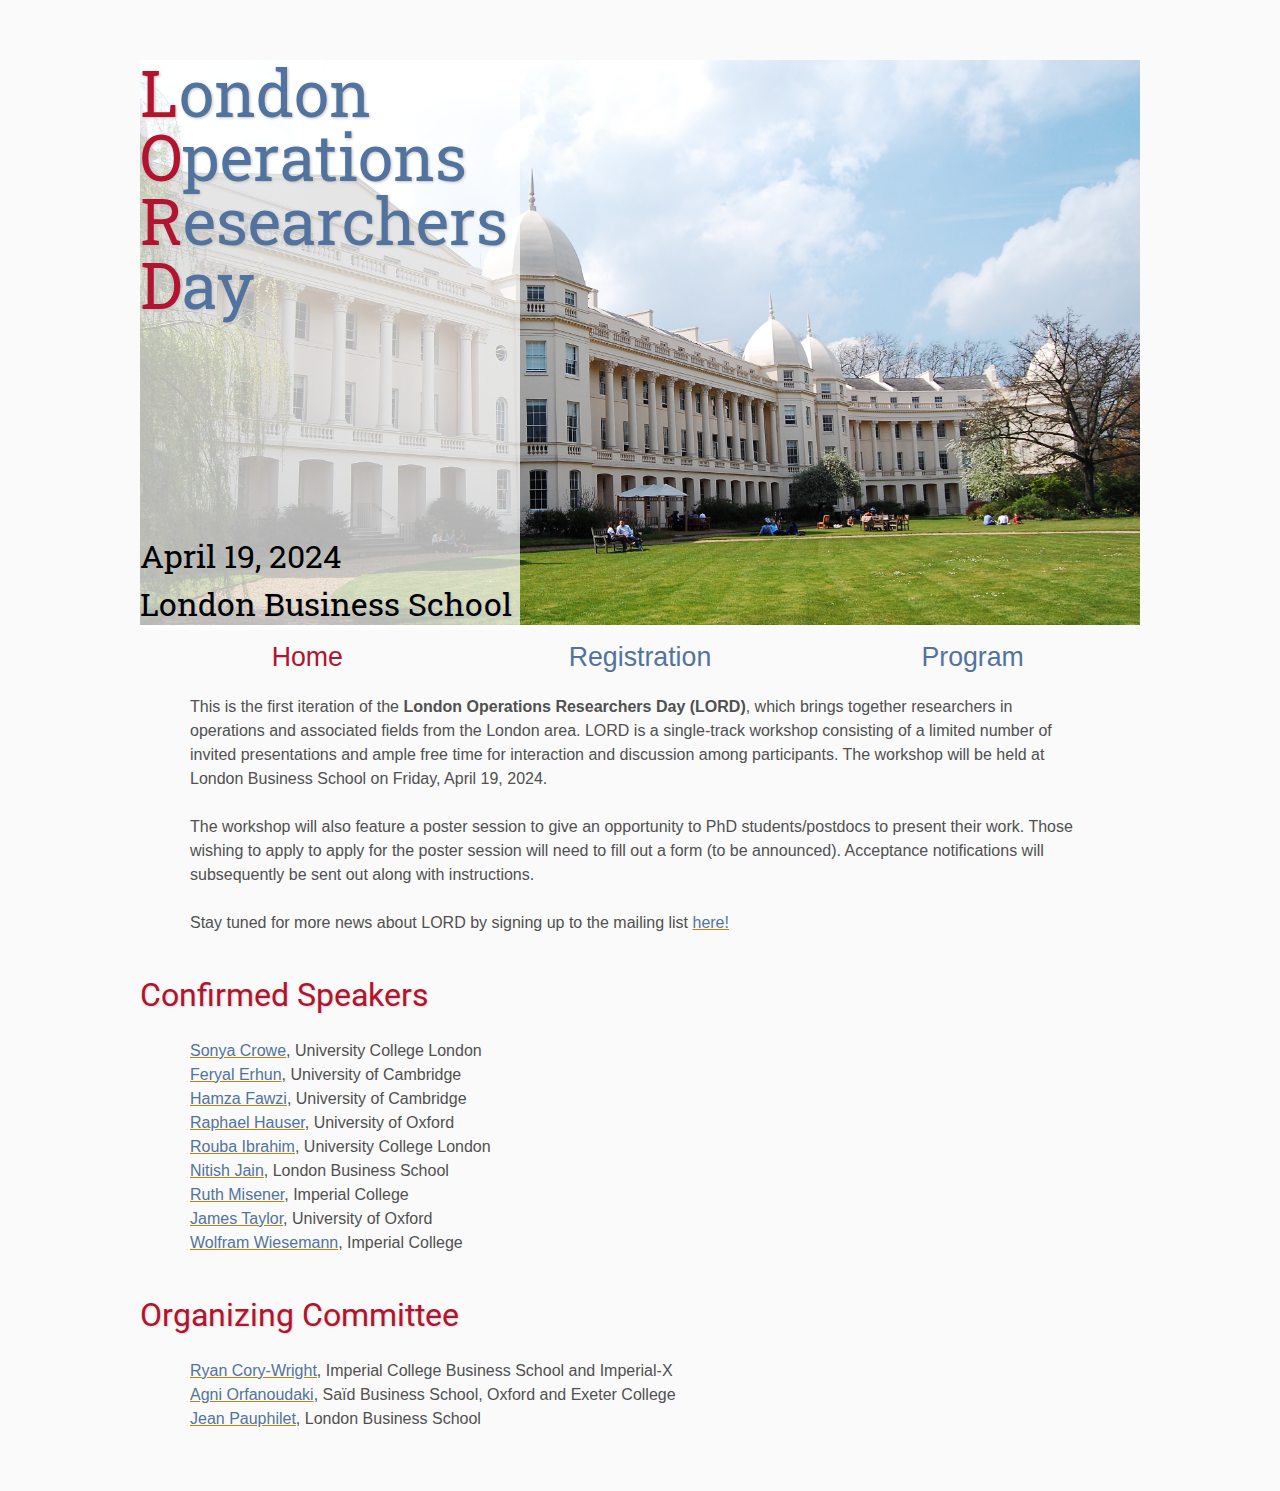
==== index.html @ 884ba96b "fix banner" ====
<!DOCTYPE html>
<html lang='en'>

<head>
    <base href=".">
    <link rel="shortcut icon" type="image/png" href="assets/RS9327_LBS_Standard_Logo_RGB_AW-hpr.jpg"/>
    <link rel="stylesheet" type="text/css" media="all" href="assets/main.css"/>
    <meta name="description" content="London Operations Researchers Day 2024">
    <meta name="resource-type" content="document">
    <meta name="distribution" content="global">
    <meta name="KeyWords" content="Conference">
    <title>London Operations Researchers Day 2024</title>
</head>

<body>

    <div class="banner">
        <img src="assets/LBS_campus_2.jpg" width=1000px alt="Conference Template Banner">
        <div class="top-left">
            <span>L</span>ondon <br> <span>O</span>perations <br> <span>R</span>esearchers <br> <span>D</span>ay
            <!-- <span class="title1">London</span><br><span class="title2">Operations Researchers</span><span class="title1">Day</span>  -->
        <!-- </span> -->
        <br>
        <br>
        <br>
        <br>
        <p  style="font-size: 2rem; color: #000000; line-height: 1.5em; width: auto"> April 19, 2024 <br> London Business School</p>
        </div>
        <!-- <div class="bottom-left">
            April 19, 2024 <br> London Business School
        </div> -->
    </div>

    <table class="navigation">
        <tr>
            <td class="navigation">
                <a class="current" title="Conference Home Page" href=".">Home</a>
            </td>
            <td class="navigation">
                <a title="Register for the Conference" href="registration">Registration</a>
            </td>
            <td class="navigation">
                <a title="Conference Program" href="program">Program</a> 
            </td>
            <!-- <td class="navigation">
                <a title="Directions to the Conference" href="directions">Directions</a>
            </td> -->
        </tr>
    </table>
    <br>
    <p>
        This is the first iteration of the <b>London Operations Researchers Day (LORD)</b>, which brings together researchers in operations and associated fields from the London area. LORD is a single-track workshop consisting of a limited number of invited presentations and ample free time for interaction and discussion among participants. The workshop will be held at London Business School on Friday, April 19, 2024.
    </p>    

    <p>
        The workshop will also feature a poster session to give an opportunity to PhD students/postdocs to present their work. Those wishing to apply to apply for the poster session will need to fill out a form (to be announced). Acceptance notifications will subsequently be sent out along with instructions.
    </p>    

    <p>
        Stay tuned for more news about LORD by signing up to the mailing list <a href="https://forms.gle/xireyoNYfG6FF1X98">here!</a>
    </p>
    
    <h2>Confirmed Speakers</h2>
    <p>
       <a href="https://profiles.ucl.ac.uk/8637-sonya-crowe">Sonya Crowe</a>, University College London <br>
       <a href="https://www.jbs.cam.ac.uk/people/feryal-erhun/">Feryal Erhun</a>, University of Cambridge <br>
       <a href="https://www.damtp.cam.ac.uk/user/hf323/">Hamza Fawzi</a>, University of Cambridge <br>
       <a href="https://www.maths.ox.ac.uk/people/raphael.hauser">Raphael Hauser</a>, University of Oxford <br>
       <a href="https://www.mgmt.ucl.ac.uk/people/roubaibrahim">Rouba Ibrahim</a>, University College London <br>
       <a href="https://www.london.edu/faculty-and-research/faculty-profiles/j/jain-n">Nitish Jain</a>, London Business School <br>
       <a href="http://wp.doc.ic.ac.uk/rmisener/">Ruth Misener</a>, Imperial College <br>
       <a href="https://users.ox.ac.uk/~mast0315/">James Taylor</a>, University of Oxford <br>
       <a href="http://wp.doc.ic.ac.uk/wwiesema/">Wolfram Wiesemann</a>, Imperial College <br>
    </p>

    <h2>Organizing Committee</h2>
    <p>
       <a href="https://ryancorywright.github.io">Ryan Cory-Wright</a>, Imperial College Business School and Imperial-X <br>
       <a href="http://www.mit.edu/~agniorf/">Agni Orfanoudaki</a>, Sa&iumld Business School, Oxford and Exeter College <br>
       <a href="https://jeanpauphilet.github.io/">Jean Pauphilet</a>, London Business School
    </p>




</body>
</html>
---- assets/main.css ----
/* main.css */

/* These are the colors and fonts used throughout the webpage.
 * I've listed them here so that a user may easily
 * do a search-and-replace for these to change the site theme.
 *   'Roboto',sans-serif; Font for the title text
 *   'Roboto-Slab',serif; Font for the body text 
 *   #fafafa; Background color of the site
 *   #505050; Foreground (text) color of the site
 *   #52739e; Navy, "Template" in the logo, current page in navigation, special titles in the Program
 *   #b2132e; Reddish, "Conference" in the logo, hover color for links
 *   #813c54; Heading color, titles in the Program
 *   #b8860b; Dark Goldenrod, color for links
 */

@import url('https://fonts.googleapis.com/css?family=Roboto%7CRoboto+Slab');

*{
    border:0;
    font:inherit;
    font-size:1em;
    margin:0;
    padding:0;
    vertical-align:baseline;
}

body{
    background-color: #fafafa;
    background-size: cover;
    background-attachment: fixed;
    color: #505050; 
    text-align:left;
    font-family:'Roboto Flex',sans-serif;
    font-size:1em;
    line-height:1.5em;
    margin: 60px auto;
    width: 1000px;
}

a{color:  #52739e; text-decoration:none;}
/* a.current{color: #e82945;} */
a.current{color: #b2132e;}
a.current:hover{color: #b2132e;}
a:hover{color: #b2132e;}
a:active{color: #b2132e;}
/* h1,h2,h3,h4{clear:left; color: #813c54; margin:1.5em 0em 1em 0em; font-family:'Roboto Slab',serif; text-shadow: 1px 1px 2px #d0d0d0;} */
h1,h2,h3,h4{clear:left; color: #b2132e; margin:1.5em 0em 1em 0em; font-family:'Roboto',serif; text-shadow: 1px 1px 2px #d0d0d0;}

h1{font-size:2.67em;}
h2{font-size:2.00em;}
h3{font-size:1.67em;}
h4{font-size:1.33em;}
p{list-style:none; margin:24px auto 24px auto; padding:0px; width:900px; text-align:left;}
li a, p a {text-decoration:underline; text-decoration-color:#b8860b;}
ul{list-style:none; margin:24px auto 24px auto; padding:0px; width:800px; text-align:left;}
ul li{list-style:none; margin:0px auto 0px auto; padding:0px; text-align:left;}
i,em{font-style:italic;}
b,strong{font-weight:bold;}
sup{
    vertical-align: super;
    font-size: 0.8em;
    line-height: 0;
}
sub{
    vertical-align: sub;
    font-size: 0.8em;
    line-height: 0;
}
table{
    width: 1000px;
    margin: 12px auto 24px auto;
    float: left;
    /* UNCOMMENT THIS FOR DEBUGGING THE ALIGNMENT */
    /*border: 1px solid black;*/
}
th,td{
    text-align: left;
    /* UNCOMMENT THIS FOR DEBUGGING THE ALIGNMENT */
    /*border: 1px solid black;*/
}

/* Website Banner */
.banner {position: relative; font-family:'Roboto Slab',serif;}
/* .top-left {font-size:5.33em; line-height:1em; color: #505050; background: #fafafa; text-align: left; width: 1000px; height: auto; position: absolute; padding: 0 0 0 0; top: 0px;} */
.top-left {font-size:4em; line-height:1em; color: #52739e; background: rgba(255,255,255,0.7) ; text-align: left; width: 380px; height: 570px; position: absolute; padding: 0 0 0 0; top: 0px; text-shadow: 1px 1px 3px #c0c0c0;}
.bottom-right {font-size:2.33em; color: #fafafa; line-height: 1.5em; width: auto; height: 100px; padding: 0px 27px 27px 0px; text-align: right; position: absolute; bottom: 0px; right: 0px; text-shadow: 0px 0px 6px #000000;}
.bottom-left {font-size:2em; color: #000000; line-height: 1.5em; width: auto; height: 100px; padding: 0 0 0 0; text-align: left; position: absolute; bottom: 0px; right: 0px;}



.banner span {
    color: #b2132e;
    }

/* Conference Title Logo */
.title1{color: #b2132e; text-shadow: 1px 1px 3px #c0c0c0;} 
.title2{color: #52739e; text-shadow: 1px 1px 3px #c0c0c0;}
.year{color: #505050; font-size:0.67em; font-weight: lighter;}

/* Navigation Links (Home, Registration, etc) */
table.navigation{width:1000px;}
td.navigation{font-size:1.67em; white-space:nowrap; width:30%; text-align:center; vertical-align:middle; padding:0px 0px 0px 0px;}

/* Sponsor Images */
table.sponsors{width:800px;}
td.sponsor{white-space:nowrap; width:33%; text-align:center; vertical-align:middle; padding:0px 0px 0px 0px;}
td.sponsor img{width: 100%}

/* The Table on the Program Page */
td.room{padding: 4px 12px 4px 4px; width: 90%; vertical-align:bottom; font-size:1.67em; color: #52739e; height:32px;}
td.date{white-space:nowrap; width:130px; text-align:left; vertical-align:top; padding:4px 16px 0px 0px;}
td.title{padding: 4px 12px 4px 4px; width: 90%; vertical-align:top; font-size:1.5em; color: #813c54; height:32px; font-family:'Roboto Slab',serif; text-shadow: 1px 1px 2px #d0d0d0; }
td.title-special{padding: 4px 12px 4px 4px; width: 90%; vertical-align:top; font-size:1.3em; color: #52739e; height:32px; font-family:'Roboto',sans-serif; text-shadow: 1px 1px 2px #d0d0d0;}
td.speaker{padding: 4px 12px 4px 4px; font-style: italic; font-size:1em; max-height:999999px}
td.abstract{padding: 4px 12px 12px 4px; font-size:1em; max-height:999999px}
td.abstract img{display: block; margin: 4px auto 8px auto}
table.plenary{padding-top: 8px; background: #ffffff;}

/* Registration and Directions iframes and Images */
iframe.registration{display:block; margin:1em auto 2em auto; width:700px; height:1400px; border:none;}
iframe.directions{display:block; margin:1em auto 2em auto; width:800px; height:400px; border:none;}
img.center{display:block; width:67%; margin:1em auto 2em auto;}

/* Flyer Images */
table.flyers{width:800px;}
td.flyer{white-space:nowrap; width:50%; text-align:center; vertical-align:middle; padding:0px 0px 0px 0px;}
td.sponsor img{width: 100%}

footer{font-size:0.875em; margin-top:12em; text-align:center;}

/* My hacky way of making the site mobile-friendly */
@media only screen and (max-width: 1100px) {
    h2{font-size:3.00em;}
    p{font-size:1.5em; line-height:1.5em;}
    th,td,tr{font-size:1.5em; line-height:1.5em;}
    td.date{font-size:1em; padding-top:0.5em; text-align: left;}
    td.navigation{font-size:1.5em; padding:0px 20px 0px 20px;}
    table.footer{font-size:0.33em;}
}
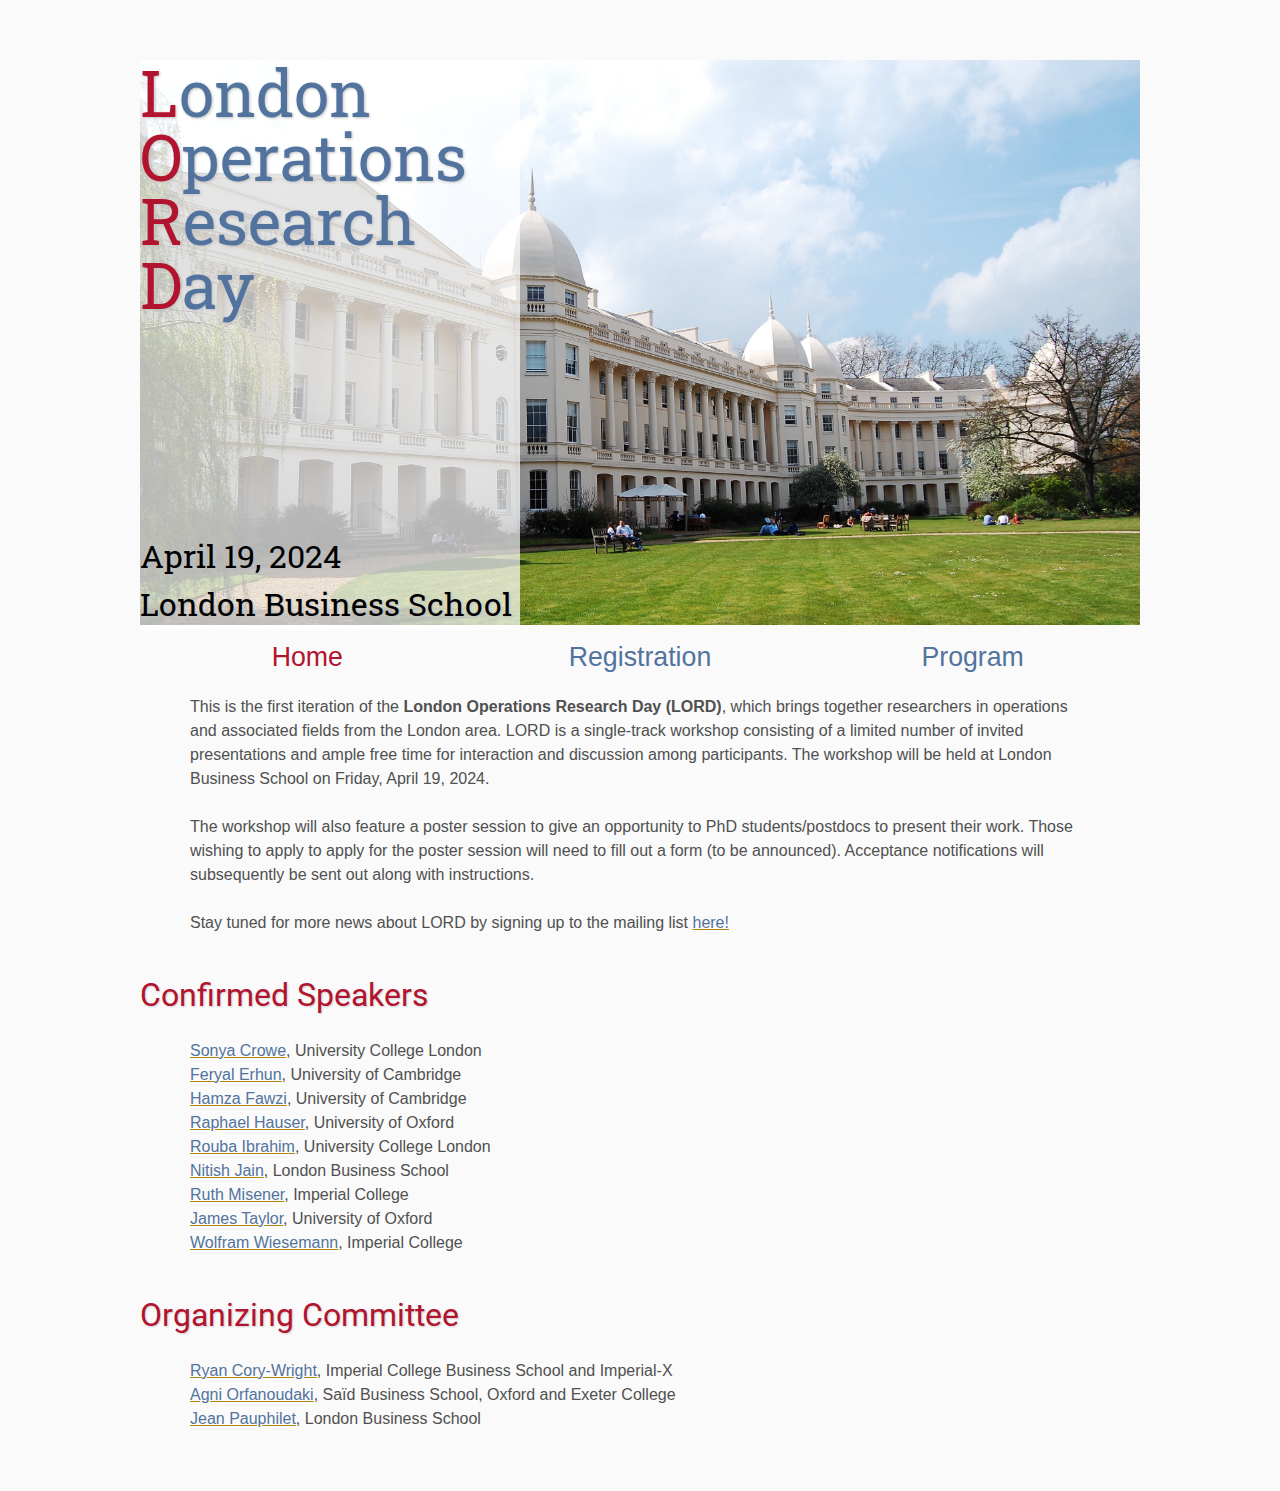
==== commit fc5c2079: "fix LORD definition" ====
--- a/index.html
+++ b/index.html
@@ -17,7 +17,7 @@
     <div class="banner">
         <img src="assets/LBS_campus_2.jpg" width=1000px alt="Conference Template Banner">
         <div class="top-left">
-            <span>L</span>ondon <br> <span>O</span>perations <br> <span>R</span>esearchers <br> <span>D</span>ay
+            <span>L</span>ondon <br> <span>O</span>perations <br> <span>R</span>esearch <br> <span>D</span>ay
             <!-- <span class="title1">London</span><br><span class="title2">Operations Researchers</span><span class="title1">Day</span>  -->
         <!-- </span> -->
         <br>
@@ -42,14 +42,11 @@
             <td class="navigation">
                 <a title="Conference Program" href="program">Program</a> 
             </td>
-            <!-- <td class="navigation">
-                <a title="Directions to the Conference" href="directions">Directions</a>
-            </td> -->
         </tr>
     </table>
     <br>
     <p>
-        This is the first iteration of the <b>London Operations Researchers Day (LORD)</b>, which brings together researchers in operations and associated fields from the London area. LORD is a single-track workshop consisting of a limited number of invited presentations and ample free time for interaction and discussion among participants. The workshop will be held at London Business School on Friday, April 19, 2024.
+        This is the first iteration of the <b>London Operations Research Day (LORD)</b>, which brings together researchers in operations and associated fields from the London area. LORD is a single-track workshop consisting of a limited number of invited presentations and ample free time for interaction and discussion among participants. The workshop will be held at London Business School on Friday, April 19, 2024.
     </p>    
 
     <p>
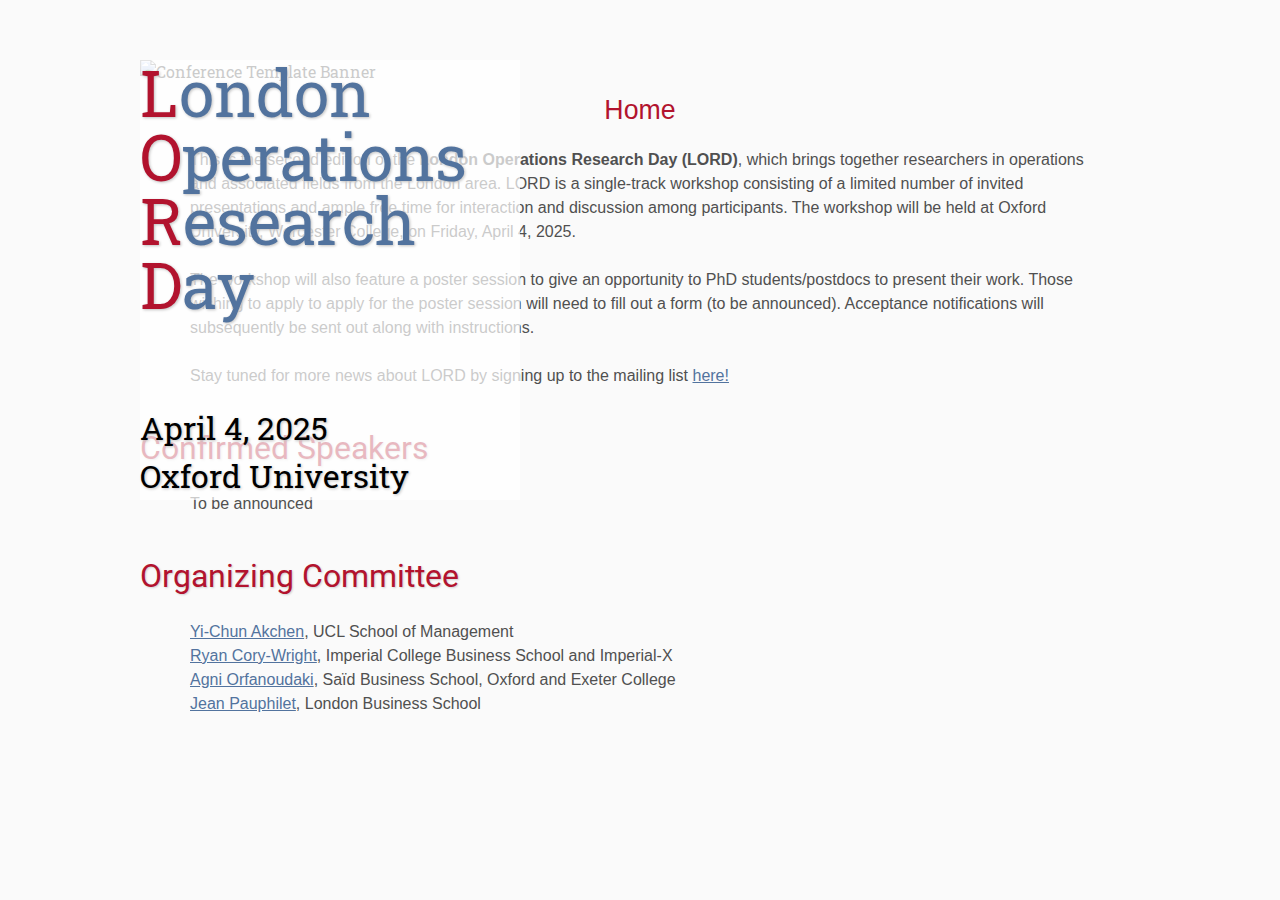
==== commit b7e9ca28: "update 2025" ====
--- a/index.html
+++ b/index.html
@@ -9,22 +9,20 @@
     <meta name="resource-type" content="document">
     <meta name="distribution" content="global">
     <meta name="KeyWords" content="Conference">
-    <title>London Operations Researchers Day 2024</title>
+    <title>London Operations Researchers Day 2025</title>
 </head>
 
 <body>
 
     <div class="banner">
-        <img src="assets/LBS_campus_2.jpg" width=1000px alt="Conference Template Banner">
+        <img src="assets/worcester-college-panorama.jpg" width=1000px alt="Conference Template Banner">
         <div class="top-left">
             <span>L</span>ondon <br> <span>O</span>perations <br> <span>R</span>esearch <br> <span>D</span>ay
             <!-- <span class="title1">London</span><br><span class="title2">Operations Researchers</span><span class="title1">Day</span>  -->
         <!-- </span> -->
         <br>
         <br>
-        <br>
-        <br>
-        <p  style="font-size: 2rem; color: #000000; line-height: 1.5em; width: auto"> April 19, 2024 <br> London Business School</p>
+        <p  style="font-size: 2rem; color: #000000; line-height: 1.5em; width: auto"> April 4, 2025 <br> Oxford University</p>
         </div>
         <!-- <div class="bottom-left">
             April 19, 2024 <br> London Business School
@@ -36,17 +34,17 @@
             <td class="navigation">
                 <a class="current" title="Conference Home Page" href=".">Home</a>
             </td>
-            <td class="navigation">
+            <!-- <td class="navigation">
                 <a title="Register for the Conference" href="registration">Registration</a>
             </td>
             <td class="navigation">
                 <a title="Conference Program" href="program">Program</a> 
-            </td>
+            </td> -->
         </tr>
     </table>
     <br>
     <p>
-        This is the first iteration of the <b>London Operations Research Day (LORD)</b>, which brings together researchers in operations and associated fields from the London area. LORD is a single-track workshop consisting of a limited number of invited presentations and ample free time for interaction and discussion among participants. The workshop will be held at London Business School on Friday, April 19, 2024.
+        This is the second edition of the <b>London Operations Research Day (LORD)</b>, which brings together researchers in operations and associated fields from the London area. LORD is a single-track workshop consisting of a limited number of invited presentations and ample free time for interaction and discussion among participants. The workshop will be held at Oxford University, Worcester College, on Friday, April 4, 2025.
     </p>    
 
     <p>
@@ -59,19 +57,12 @@
     
     <h2>Confirmed Speakers</h2>
     <p>
-       <a href="https://profiles.ucl.ac.uk/8637-sonya-crowe">Sonya Crowe</a>, University College London <br>
-       <a href="https://www.jbs.cam.ac.uk/people/feryal-erhun/">Feryal Erhun</a>, University of Cambridge <br>
-       <a href="https://www.damtp.cam.ac.uk/user/hf323/">Hamza Fawzi</a>, University of Cambridge <br>
-       <a href="https://www.maths.ox.ac.uk/people/raphael.hauser">Raphael Hauser</a>, University of Oxford <br>
-       <a href="https://www.mgmt.ucl.ac.uk/people/roubaibrahim">Rouba Ibrahim</a>, University College London <br>
-       <a href="https://www.london.edu/faculty-and-research/faculty-profiles/j/jain-n">Nitish Jain</a>, London Business School <br>
-       <a href="http://wp.doc.ic.ac.uk/rmisener/">Ruth Misener</a>, Imperial College <br>
-       <a href="https://users.ox.ac.uk/~mast0315/">James Taylor</a>, University of Oxford <br>
-       <a href="http://wp.doc.ic.ac.uk/wwiesema/">Wolfram Wiesemann</a>, Imperial College <br>
+        To be announced
     </p>
 
     <h2>Organizing Committee</h2>
     <p>
+        <a href="https://yi-chun-akchen.github.io">Yi-Chun Akchen</a>, UCL School of Management<br>
        <a href="https://ryancorywright.github.io">Ryan Cory-Wright</a>, Imperial College Business School and Imperial-X <br>
        <a href="http://www.mit.edu/~agniorf/">Agni Orfanoudaki</a>, Sa&iumld Business School, Oxford and Exeter College <br>
        <a href="https://jeanpauphilet.github.io/">Jean Pauphilet</a>, London Business School
--- a/assets/main.css
+++ b/assets/main.css
@@ -51,7 +51,7 @@
 h3{font-size:1.67em;}
 h4{font-size:1.33em;}
 p{list-style:none; margin:24px auto 24px auto; padding:0px; width:900px; text-align:left;}
-li a, p a {text-decoration:underline; text-decoration-color:#b8860b;}
+li a, p a {text-decoration:underline; text-decoration-color:#52739e;}
 ul{list-style:none; margin:24px auto 24px auto; padding:0px; width:800px; text-align:left;}
 ul li{list-style:none; margin:0px auto 0px auto; padding:0px; text-align:left;}
 i,em{font-style:italic;}
@@ -82,7 +82,7 @@
 /* Website Banner */
 .banner {position: relative; font-family:'Roboto Slab',serif;}
 /* .top-left {font-size:5.33em; line-height:1em; color: #505050; background: #fafafa; text-align: left; width: 1000px; height: auto; position: absolute; padding: 0 0 0 0; top: 0px;} */
-.top-left {font-size:4em; line-height:1em; color: #52739e; background: rgba(255,255,255,0.7) ; text-align: left; width: 380px; height: 570px; position: absolute; padding: 0 0 0 0; top: 0px; text-shadow: 1px 1px 3px #c0c0c0;}
+.top-left {font-size:4em; line-height:1em; color: #52739e; background: rgba(255,255,255,0.7) ; text-align: left; width: 380px; height: 440px; position: absolute; padding: 0 0 0 0; top: 0px; text-shadow: 1px 1px 3px #c0c0c0;}
 .bottom-right {font-size:2.33em; color: #fafafa; line-height: 1.5em; width: auto; height: 100px; padding: 0px 27px 27px 0px; text-align: right; position: absolute; bottom: 0px; right: 0px; text-shadow: 0px 0px 6px #000000;}
 .bottom-left {font-size:2em; color: #000000; line-height: 1.5em; width: auto; height: 100px; padding: 0 0 0 0; text-align: left; position: absolute; bottom: 0px; right: 0px;}
 
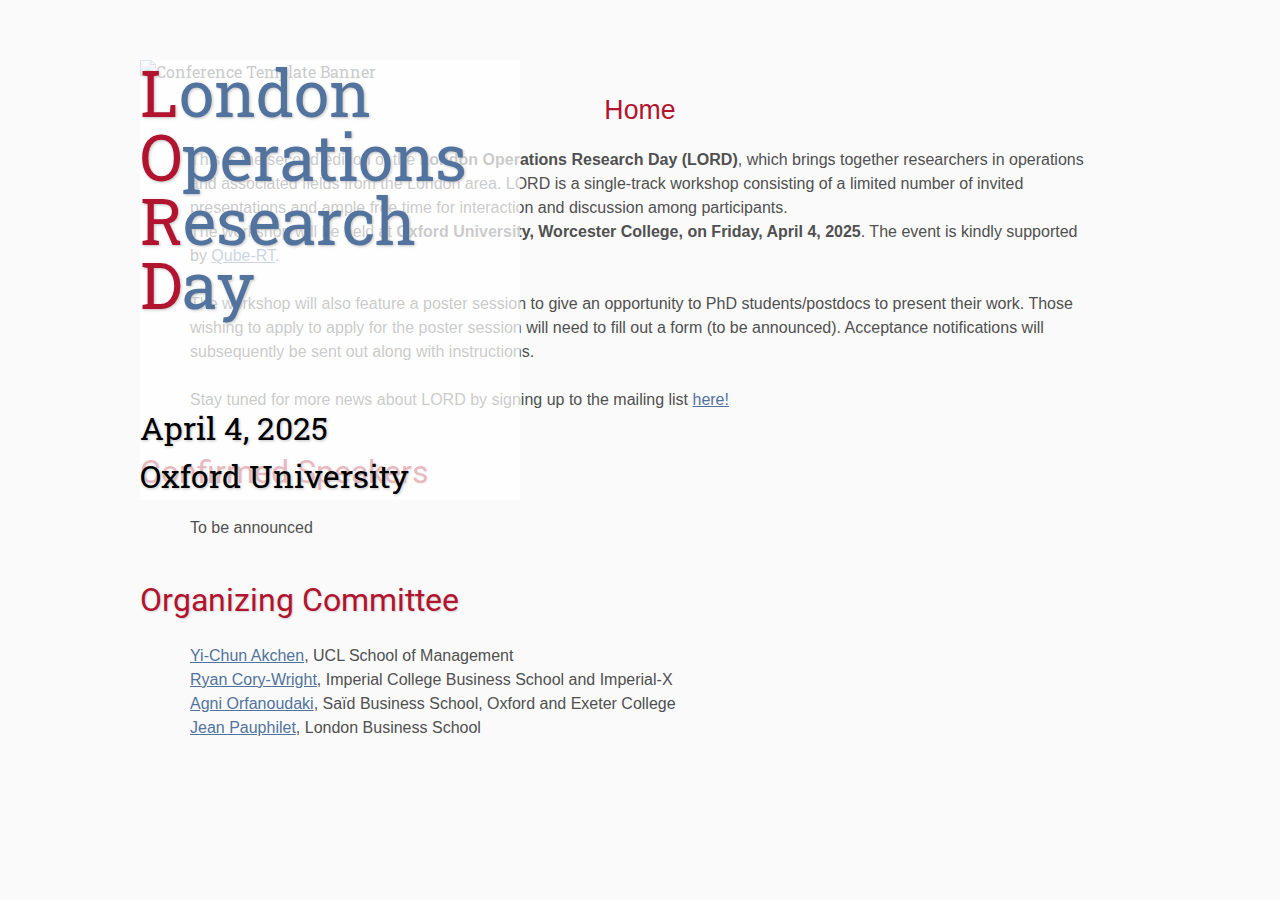
==== commit 1584fcf2: "2025 edition" ====
--- a/index.html
+++ b/index.html
@@ -3,9 +3,9 @@
 
 <head>
     <base href=".">
-    <link rel="shortcut icon" type="image/png" href="assets/RS9327_LBS_Standard_Logo_RGB_AW-hpr.jpg"/>
+    <link rel="shortcut icon" type="image/png" href="assets/oxford_small_logo.png"/>
     <link rel="stylesheet" type="text/css" media="all" href="assets/main.css"/>
-    <meta name="description" content="London Operations Researchers Day 2024">
+    <meta name="description" content="London Operations Researchers Day 2025">
     <meta name="resource-type" content="document">
     <meta name="distribution" content="global">
     <meta name="KeyWords" content="Conference">
@@ -44,7 +44,8 @@
     </table>
     <br>
     <p>
-        This is the second edition of the <b>London Operations Research Day (LORD)</b>, which brings together researchers in operations and associated fields from the London area. LORD is a single-track workshop consisting of a limited number of invited presentations and ample free time for interaction and discussion among participants. The workshop will be held at Oxford University, Worcester College, on Friday, April 4, 2025.
+        This is the second edition of the <b>London Operations Research Day (LORD)</b>, which brings together researchers in operations and associated fields from the London area. LORD is a single-track workshop consisting of a limited number of invited presentations and ample free time for interaction and discussion among participants. 
+        <br> The workshop will be held at <b>Oxford University, Worcester College, on Friday, April 4, 2025</b>. The event is kindly supported by <a href="https://www.qube-rt.com">Qube-RT</a>.
     </p>    
 
     <p>
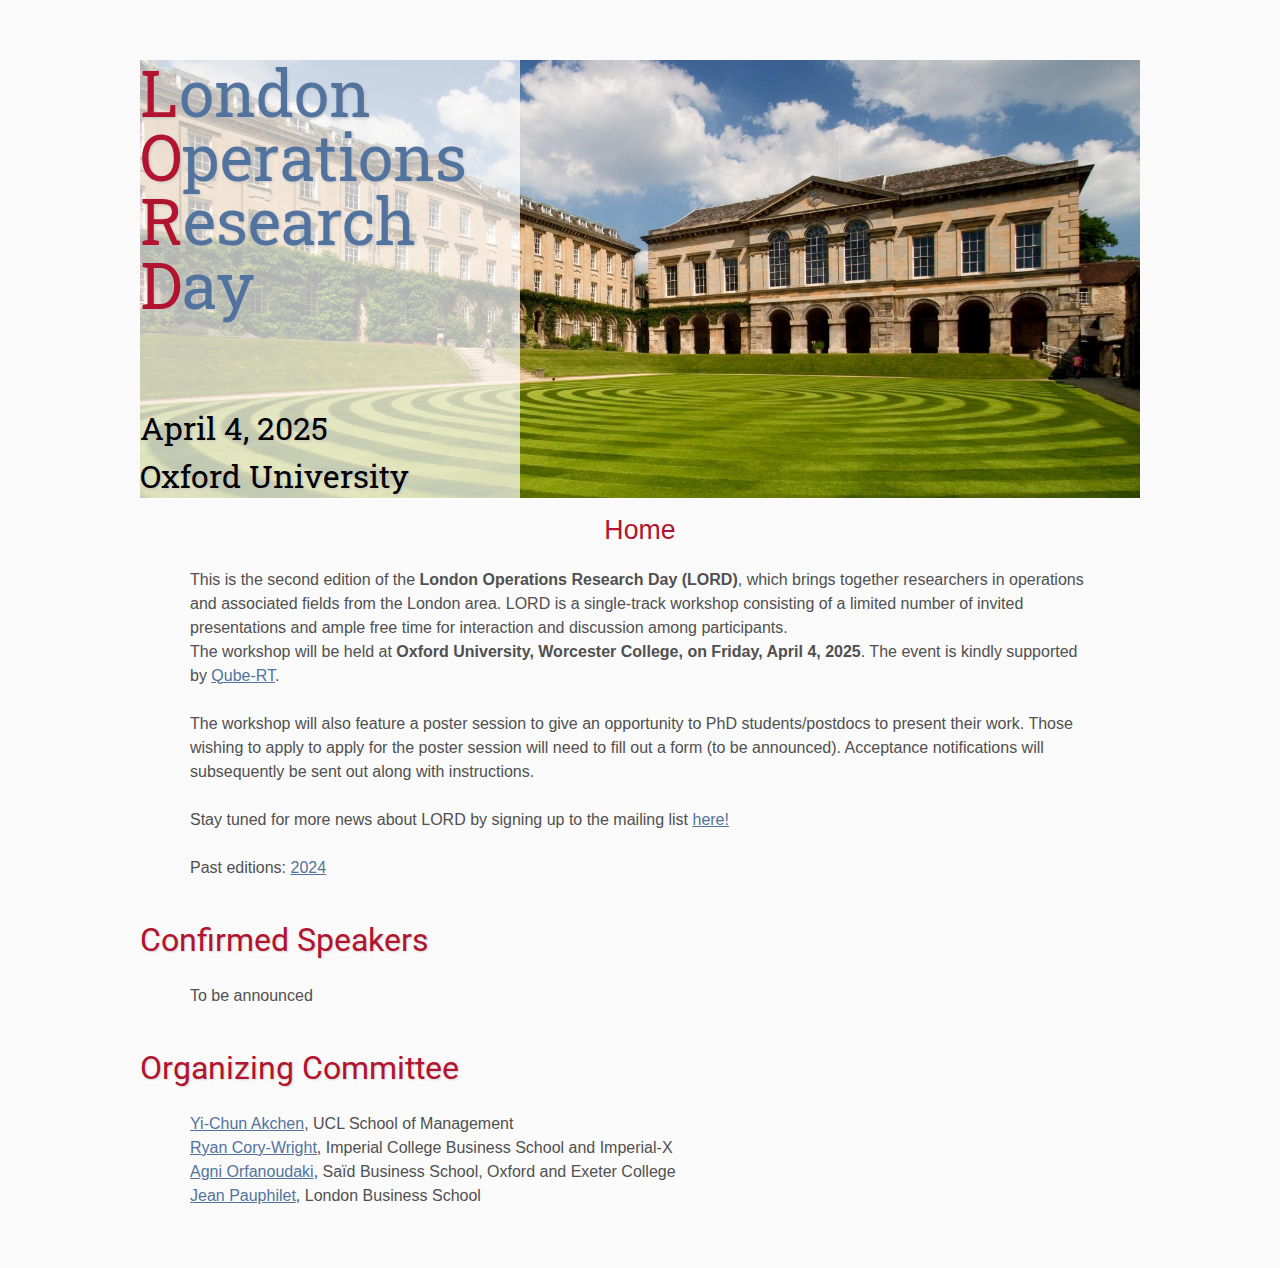
==== commit caa71737: "add link to past editions" ====
--- a/index.html
+++ b/index.html
@@ -56,6 +56,10 @@
         Stay tuned for more news about LORD by signing up to the mailing list <a href="https://forms.gle/xireyoNYfG6FF1X98">here!</a>
     </p>
     
+    <p>
+        Past editions: <a href="./2024-edition/index.html">2024</a>
+    </p>
+
     <h2>Confirmed Speakers</h2>
     <p>
         To be announced
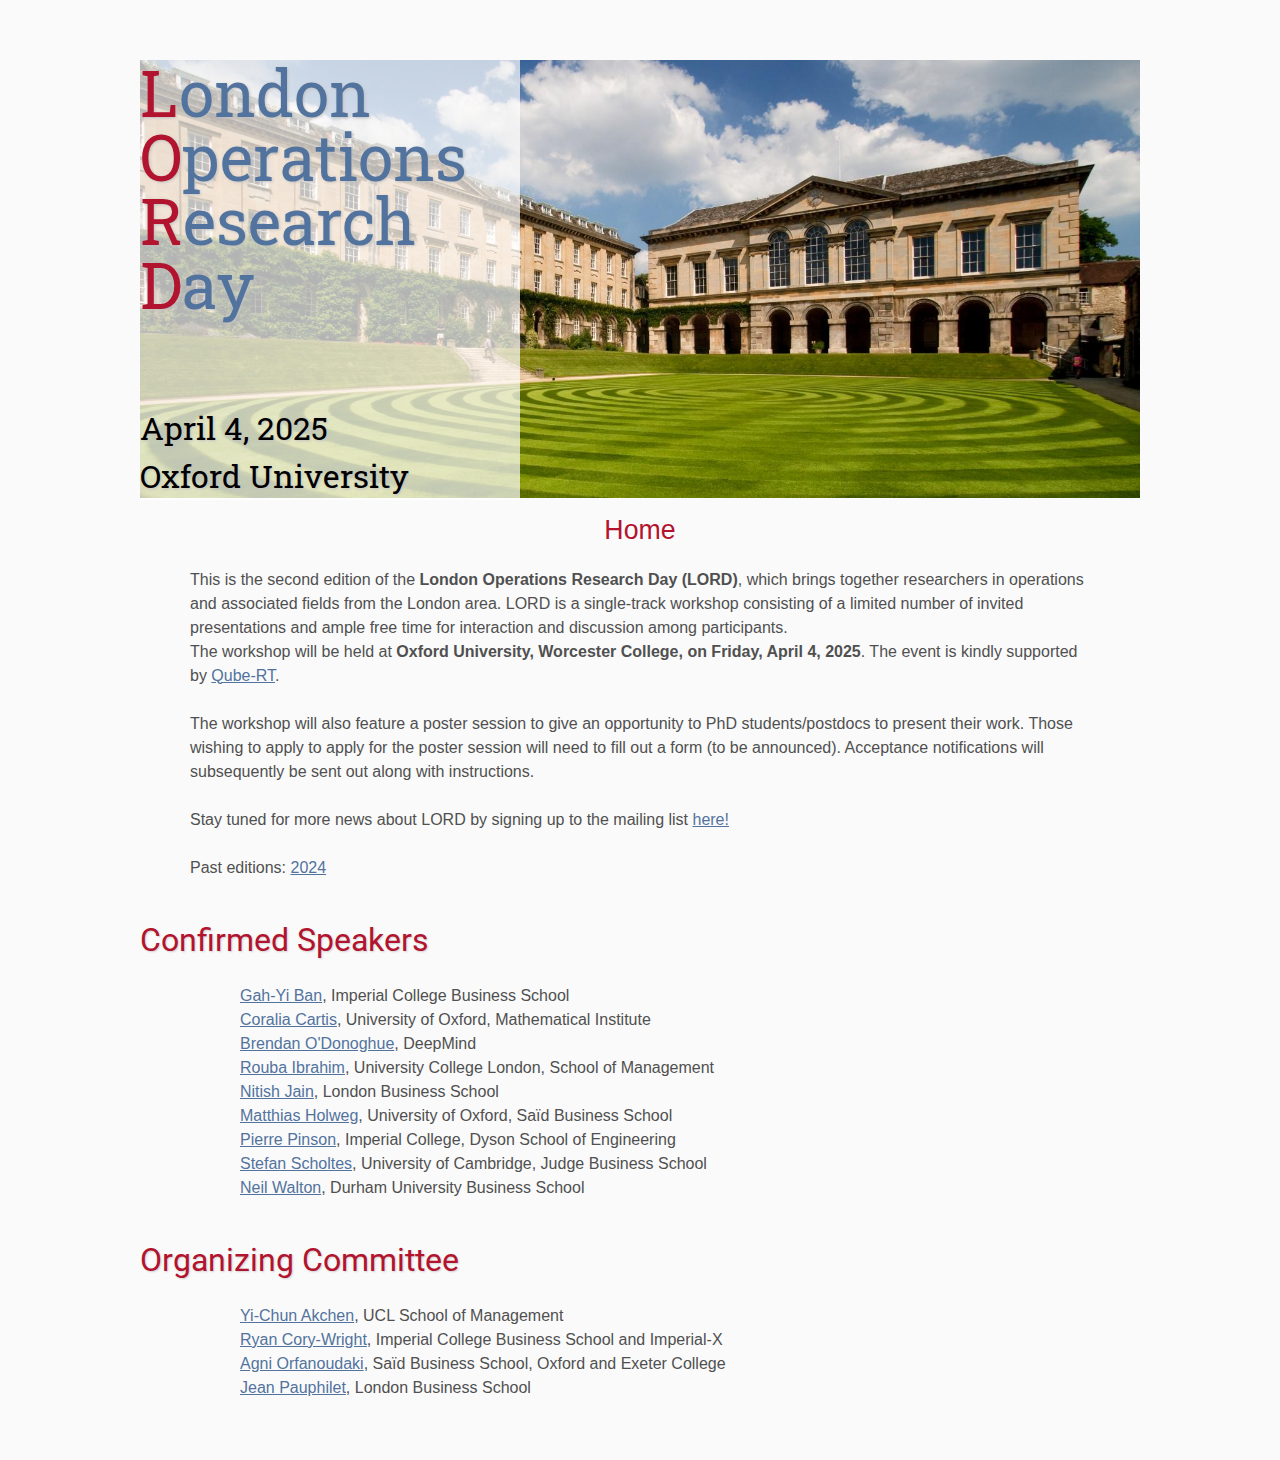
==== commit 2c23cd96: "speakers 2025" ====
--- a/index.html
+++ b/index.html
@@ -18,15 +18,10 @@
         <img src="assets/worcester-college-panorama.jpg" width=1000px alt="Conference Template Banner">
         <div class="top-left">
             <span>L</span>ondon <br> <span>O</span>perations <br> <span>R</span>esearch <br> <span>D</span>ay
-            <!-- <span class="title1">London</span><br><span class="title2">Operations Researchers</span><span class="title1">Day</span>  -->
-        <!-- </span> -->
         <br>
         <br>
         <p  style="font-size: 2rem; color: #000000; line-height: 1.5em; width: auto"> April 4, 2025 <br> Oxford University</p>
         </div>
-        <!-- <div class="bottom-left">
-            April 19, 2024 <br> London Business School
-        </div> -->
     </div>
 
     <table class="navigation">
@@ -61,17 +56,25 @@
     </p>
 
     <h2>Confirmed Speakers</h2>
-    <p>
-        To be announced
-    </p>
-
+    <ul>
+        <li> <a href="https://www.gahyiban.com">Gah-Yi Ban</a>, Imperial College Business School</li>
+        <li> <a href="https://www.maths.ox.ac.uk/people/coralia.cartis">Coralia Cartis</a>, University of Oxford, Mathematical Institute</li>
+        <li> <a href="https://bodono.github.io">Brendan O'Donoghue</a>, DeepMind</li>
+        <li> <a href="http://www.roubaibrahim.com">Rouba Ibrahim</a>, University College London, School of Management</li>
+        <li> <a href="https://www.london.edu/faculty-and-research/faculty-profiles/j/jain-n">Nitish Jain</a>, London Business School</li>
+        <li> <a href="https://www.sbs.ox.ac.uk/about-us/people/matthias-holweg">Matthias Holweg</a>, University of Oxford, Sa&iuml;d Business School</li>
+        <li> <a href="https://profiles.imperial.ac.uk/p.pinson">Pierre Pinson</a>, Imperial College, Dyson School of Engineering</li>
+        <li> <a href="https://www.jbs.cam.ac.uk/people/stefan-scholtes/">Stefan Scholtes</a>, University of Cambridge, Judge Business School</li>
+        <li> <a href="https://sites.google.com/site/neilwaltonswebsite/">Neil Walton</a>, Durham University Business School</li>
+    </ul>
+    
     <h2>Organizing Committee</h2>
-    <p>
-        <a href="https://yi-chun-akchen.github.io">Yi-Chun Akchen</a>, UCL School of Management<br>
-       <a href="https://ryancorywright.github.io">Ryan Cory-Wright</a>, Imperial College Business School and Imperial-X <br>
-       <a href="http://www.mit.edu/~agniorf/">Agni Orfanoudaki</a>, Sa&iumld Business School, Oxford and Exeter College <br>
-       <a href="https://jeanpauphilet.github.io/">Jean Pauphilet</a>, London Business School
-    </p>
+        <ul>
+            <li><a href="https://yi-chun-akchen.github.io">Yi-Chun Akchen</a>, UCL School of Management</li>
+            <li><a href="https://ryancorywright.github.io">Ryan Cory-Wright</a>, Imperial College Business School and Imperial-X</li>
+            <li><a href="http://www.mit.edu/~agniorf/">Agni Orfanoudaki</a>, Sa&iumld Business School, Oxford and Exeter College</li>
+            <li><a href="https://jeanpauphilet.github.io/">Jean Pauphilet</a>, London Business School</li>
+        </ul>
 
 
 
